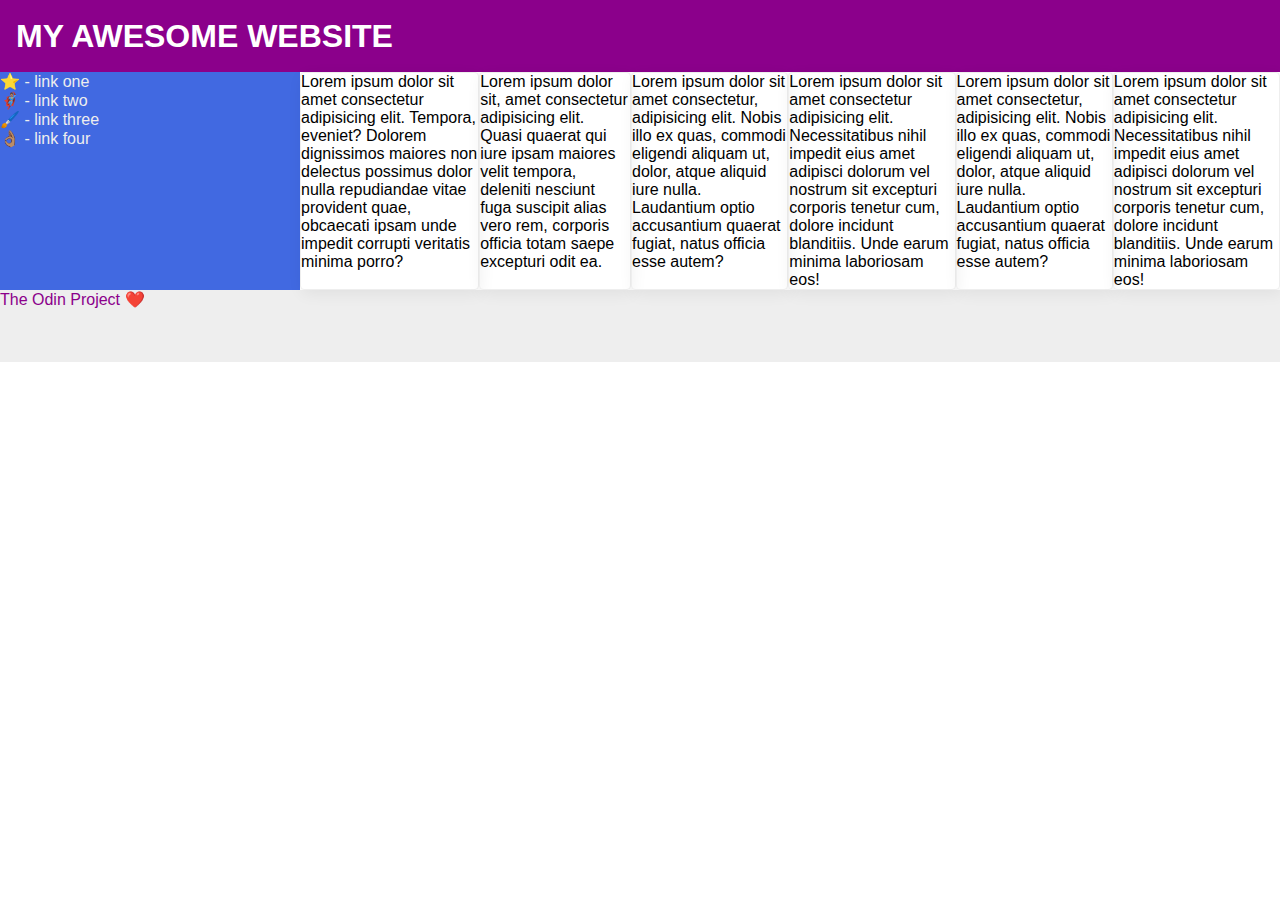
==== flex/07-flex-layout-2/index.html @ 6aba3c53 "add container for sidebar and cards" ====
<!DOCTYPE html>
<html lang="en">
  <head>
    <meta charset="UTF-8">
    <meta http-equiv="X-UA-Compatible" content="IE=edge">
    <meta name="viewport" content="width=device-width, initial-scale=1.0">
    <title>The Holy Grail</title>
    <link rel="stylesheet" href="style.css">
  </head>
  <body>
    <div class="header">
      MY AWESOME WEBSITE
    </div>
      <div class="container">
        <div class="sidebar">
          <ul>
            <li><a href="#">⭐ - link one</a></li>
            <li><a href="#">🦸🏽‍♂️ - link two</a></li>
            <li><a href="#">🖌️ - link three</a></li>
            <li><a href="#">👌🏽 - link four</a></li>
          </ul>
        </div>
        <div class="card">Lorem ipsum dolor sit amet consectetur adipisicing elit. Tempora, eveniet? Dolorem dignissimos maiores non delectus possimus dolor nulla repudiandae vitae provident quae, obcaecati ipsam unde impedit corrupti veritatis minima porro?</div>
        <div class="card">Lorem ipsum dolor sit, amet consectetur adipisicing elit. Quasi quaerat qui iure ipsam maiores velit tempora, deleniti nesciunt fuga suscipit alias vero rem, corporis officia totam saepe excepturi odit ea.</div>
        <div class="card">Lorem ipsum dolor sit amet consectetur, adipisicing elit. Nobis illo ex quas, commodi eligendi aliquam ut, dolor, atque aliquid iure nulla. Laudantium optio accusantium quaerat fugiat, natus officia esse autem?</div>
        <div class="card">Lorem ipsum dolor sit amet consectetur adipisicing elit. Necessitatibus nihil impedit eius amet adipisci dolorum vel nostrum sit excepturi corporis tenetur cum, dolore incidunt blanditiis. Unde earum minima laboriosam eos!</div>
        <div class="card">Lorem ipsum dolor sit amet consectetur, adipisicing elit. Nobis illo ex quas, commodi eligendi aliquam ut, dolor, atque aliquid iure nulla. Laudantium optio accusantium quaerat fugiat, natus officia esse autem?</div>
        <div class="card">Lorem ipsum dolor sit amet consectetur adipisicing elit. Necessitatibus nihil impedit eius amet adipisci dolorum vel nostrum sit excepturi corporis tenetur cum, dolore incidunt blanditiis. Unde earum minima laboriosam eos!</div>
      </div>
    <div class="footer">
      The Odin Project ❤️
    </div>
  </body>
</html>
---- flex/07-flex-layout-2/style.css ----
body {
  font-family: -apple-system, BlinkMacSystemFont, 'Segoe UI', Roboto, Oxygen, Ubuntu, Cantarell, 'Open Sans', 'Helvetica Neue', sans-serif;
  margin: 0;
  min-height: 100vh;
}

.header {
  height: 72px;
  background: darkmagenta;
  color: white;
  font-size: 32px;
  font-weight: 900;
  display: flex;
  align-items: center;
  padding-left: 16px;
}

.footer {
  height: 72px;
  background: #eee;
  color: darkmagenta;
}

.container {
  display: flex;
}

.sidebar {
  width: 300px;
  background: royalblue;
  flex: 1 0 auto;
}

ul, a:link {
  list-style: none;
  margin: 0;
  padding: 0;
  text-decoration: none;
  color: #eee;
}

.card {
  border: 1px solid #eee;
  box-shadow: 2px 4px 16px rgba(0,0,0,.06);
  border-radius: 4px;
}
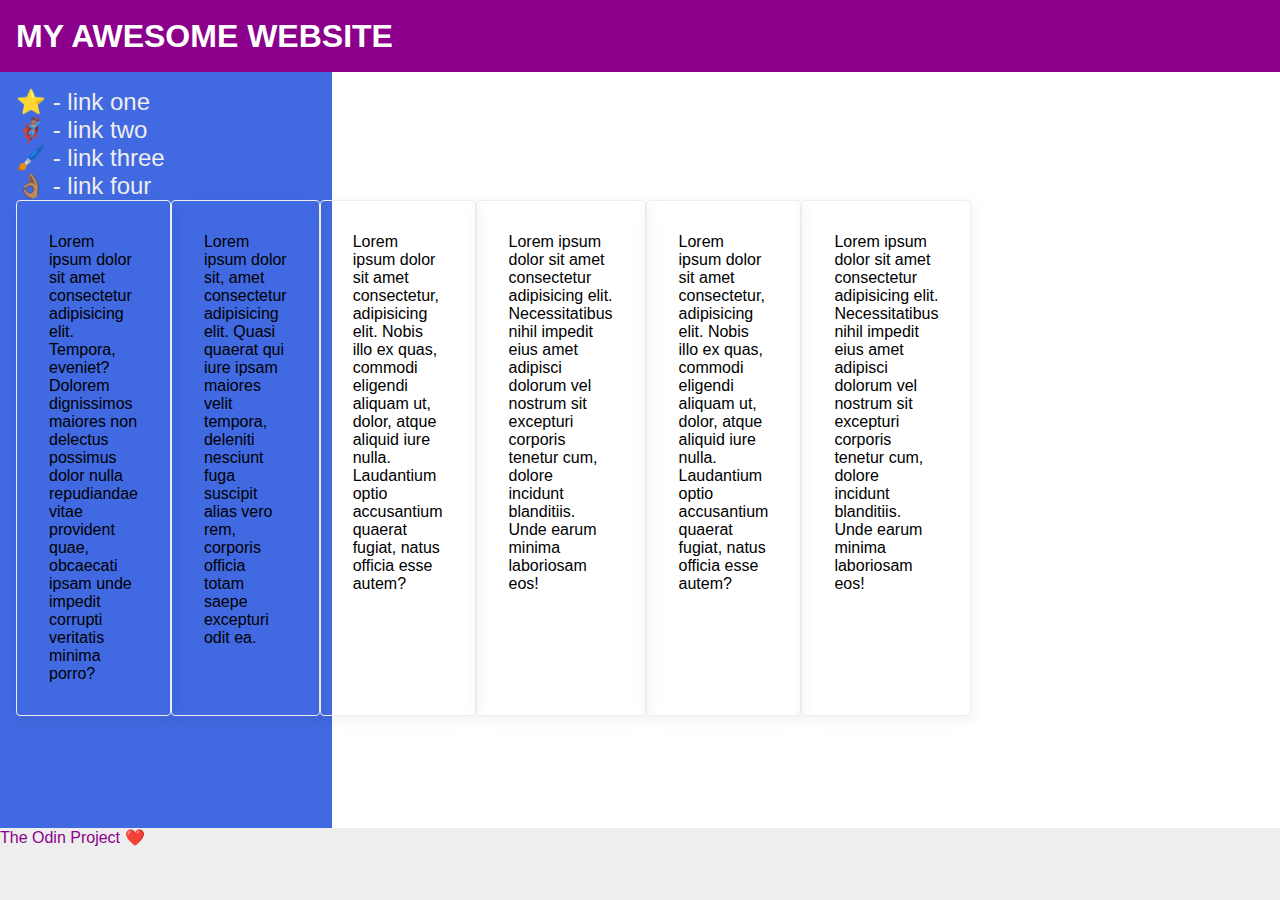
==== commit 7140f7dd: "change container to cards only instead of sidebar and cards" ====
--- a/flex/07-flex-layout-2/index.html
+++ b/flex/07-flex-layout-2/index.html
@@ -11,7 +11,6 @@
     <div class="header">
       MY AWESOME WEBSITE
     </div>
-      <div class="container">
         <div class="sidebar">
           <ul>
             <li><a href="#">⭐ - link one</a></li>
@@ -19,16 +18,19 @@
             <li><a href="#">🖌️ - link three</a></li>
             <li><a href="#">👌🏽 - link four</a></li>
           </ul>
-        </div>
-        <div class="card">Lorem ipsum dolor sit amet consectetur adipisicing elit. Tempora, eveniet? Dolorem dignissimos maiores non delectus possimus dolor nulla repudiandae vitae provident quae, obcaecati ipsam unde impedit corrupti veritatis minima porro?</div>
-        <div class="card">Lorem ipsum dolor sit, amet consectetur adipisicing elit. Quasi quaerat qui iure ipsam maiores velit tempora, deleniti nesciunt fuga suscipit alias vero rem, corporis officia totam saepe excepturi odit ea.</div>
-        <div class="card">Lorem ipsum dolor sit amet consectetur, adipisicing elit. Nobis illo ex quas, commodi eligendi aliquam ut, dolor, atque aliquid iure nulla. Laudantium optio accusantium quaerat fugiat, natus officia esse autem?</div>
-        <div class="card">Lorem ipsum dolor sit amet consectetur adipisicing elit. Necessitatibus nihil impedit eius amet adipisci dolorum vel nostrum sit excepturi corporis tenetur cum, dolore incidunt blanditiis. Unde earum minima laboriosam eos!</div>
-        <div class="card">Lorem ipsum dolor sit amet consectetur, adipisicing elit. Nobis illo ex quas, commodi eligendi aliquam ut, dolor, atque aliquid iure nulla. Laudantium optio accusantium quaerat fugiat, natus officia esse autem?</div>
-        <div class="card">Lorem ipsum dolor sit amet consectetur adipisicing elit. Necessitatibus nihil impedit eius amet adipisci dolorum vel nostrum sit excepturi corporis tenetur cum, dolore incidunt blanditiis. Unde earum minima laboriosam eos!</div>
+        <div class="container">  
+          <div class="card">Lorem ipsum dolor sit amet consectetur adipisicing elit. Tempora, eveniet? Dolorem dignissimos maiores non delectus possimus dolor nulla repudiandae vitae provident quae, obcaecati ipsam unde impedit corrupti veritatis minima porro?</div>
+          <div class="card">Lorem ipsum dolor sit, amet consectetur adipisicing elit. Quasi quaerat qui iure ipsam maiores velit tempora, deleniti nesciunt fuga suscipit alias vero rem, corporis officia totam saepe excepturi odit ea.</div>
+          <div class="card">Lorem ipsum dolor sit amet consectetur, adipisicing elit. Nobis illo ex quas, commodi eligendi aliquam ut, dolor, atque aliquid iure nulla. Laudantium optio accusantium quaerat fugiat, natus officia esse autem?</div>
+          <div class="card">Lorem ipsum dolor sit amet consectetur adipisicing elit. Necessitatibus nihil impedit eius amet adipisci dolorum vel nostrum sit excepturi corporis tenetur cum, dolore incidunt blanditiis. Unde earum minima laboriosam eos!</div>
+          <div class="card">Lorem ipsum dolor sit amet consectetur, adipisicing elit. Nobis illo ex quas, commodi eligendi aliquam ut, dolor, atque aliquid iure nulla. Laudantium optio accusantium quaerat fugiat, natus officia esse autem?</div>
+          <div class="card">Lorem ipsum dolor sit amet consectetur adipisicing elit. Necessitatibus nihil impedit eius amet adipisci dolorum vel nostrum sit excepturi corporis tenetur cum, dolore incidunt blanditiis. Unde earum minima laboriosam eos!</div>
+        </div>  
       </div>
     <div class="footer">
       The Odin Project ❤️
     </div>
   </body>
-</html>+</html>
+
+<!--last time i worked on this, i did the header, and sidebar and made a container for sidebar and cards-->--- a/flex/07-flex-layout-2/style.css
+++ b/flex/07-flex-layout-2/style.css
@@ -2,6 +2,8 @@
   font-family: -apple-system, BlinkMacSystemFont, 'Segoe UI', Roboto, Oxygen, Ubuntu, Cantarell, 'Open Sans', 'Helvetica Neue', sans-serif;
   margin: 0;
   min-height: 100vh;
+  display: flex;
+  flex-direction: column;
 }
 
 .header {
@@ -15,20 +17,21 @@
   padding-left: 16px;
 }
 
+.container {
+  display: flex;
+}
+
 .footer {
   height: 72px;
   background: #eee;
   color: darkmagenta;
 }
 
-.container {
-  display: flex;
-}
-
 .sidebar {
   width: 300px;
   background: royalblue;
   flex: 1 0 auto;
+  padding: 16px;
 }
 
 ul, a:link {
@@ -37,10 +40,12 @@
   padding: 0;
   text-decoration: none;
   color: #eee;
+  font-size: 24px;
 }
 
 .card {
   border: 1px solid #eee;
   box-shadow: 2px 4px 16px rgba(0,0,0,.06);
   border-radius: 4px;
+  padding: 32px;
 }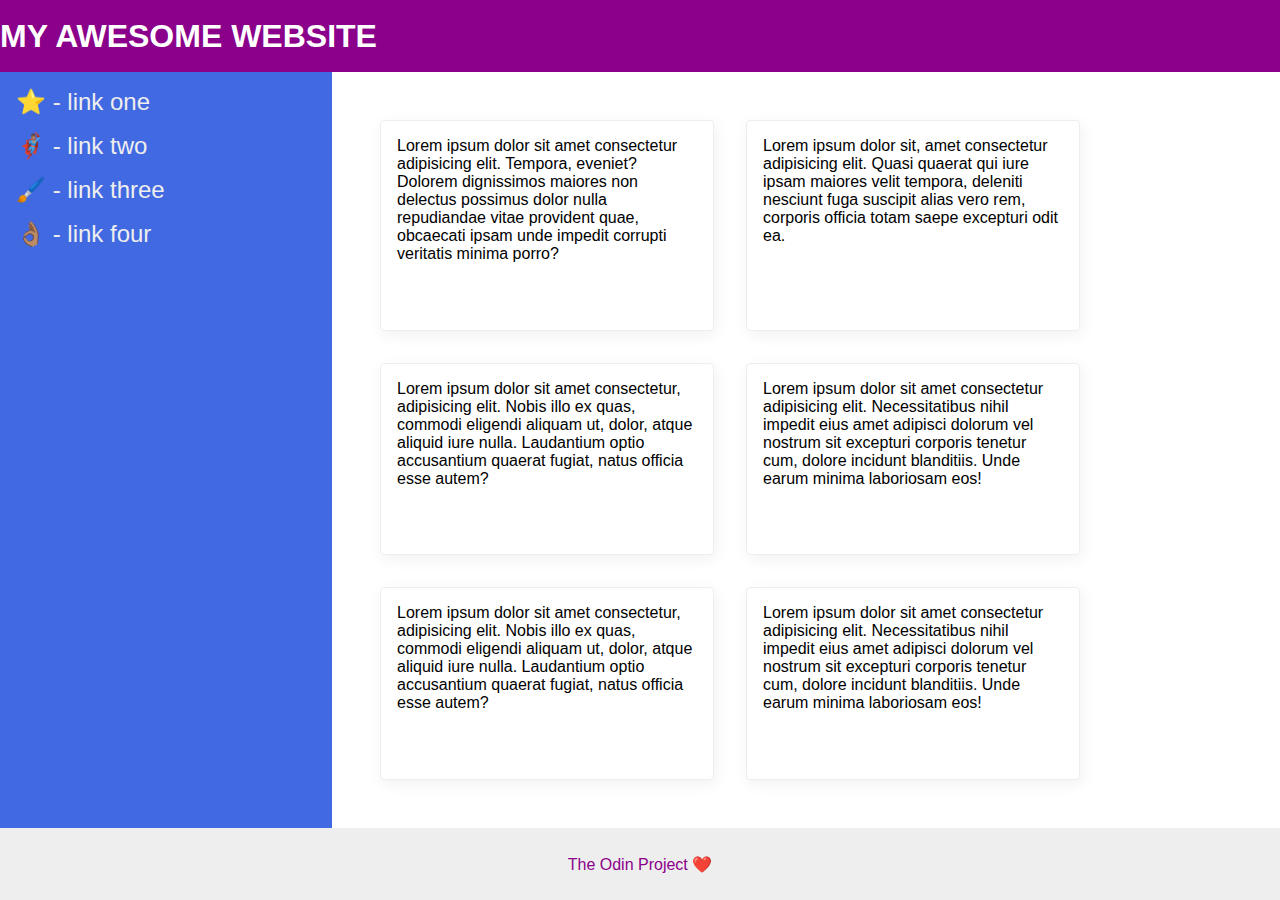
==== commit 3e4b2d79: "add flex containers to align cards, footer, and sidebar" ====
--- a/flex/07-flex-layout-2/index.html
+++ b/flex/07-flex-layout-2/index.html
@@ -11,22 +11,24 @@
     <div class="header">
       MY AWESOME WEBSITE
     </div>
-        <div class="sidebar">
-          <ul>
-            <li><a href="#">⭐ - link one</a></li>
-            <li><a href="#">🦸🏽‍♂️ - link two</a></li>
-            <li><a href="#">🖌️ - link three</a></li>
-            <li><a href="#">👌🏽 - link four</a></li>
-          </ul>
-        <div class="container">  
-          <div class="card">Lorem ipsum dolor sit amet consectetur adipisicing elit. Tempora, eveniet? Dolorem dignissimos maiores non delectus possimus dolor nulla repudiandae vitae provident quae, obcaecati ipsam unde impedit corrupti veritatis minima porro?</div>
-          <div class="card">Lorem ipsum dolor sit, amet consectetur adipisicing elit. Quasi quaerat qui iure ipsam maiores velit tempora, deleniti nesciunt fuga suscipit alias vero rem, corporis officia totam saepe excepturi odit ea.</div>
-          <div class="card">Lorem ipsum dolor sit amet consectetur, adipisicing elit. Nobis illo ex quas, commodi eligendi aliquam ut, dolor, atque aliquid iure nulla. Laudantium optio accusantium quaerat fugiat, natus officia esse autem?</div>
-          <div class="card">Lorem ipsum dolor sit amet consectetur adipisicing elit. Necessitatibus nihil impedit eius amet adipisci dolorum vel nostrum sit excepturi corporis tenetur cum, dolore incidunt blanditiis. Unde earum minima laboriosam eos!</div>
-          <div class="card">Lorem ipsum dolor sit amet consectetur, adipisicing elit. Nobis illo ex quas, commodi eligendi aliquam ut, dolor, atque aliquid iure nulla. Laudantium optio accusantium quaerat fugiat, natus officia esse autem?</div>
-          <div class="card">Lorem ipsum dolor sit amet consectetur adipisicing elit. Necessitatibus nihil impedit eius amet adipisci dolorum vel nostrum sit excepturi corporis tenetur cum, dolore incidunt blanditiis. Unde earum minima laboriosam eos!</div>
+        <div class="body">
+          <div class="sidebar">
+            <ul>
+              <li><a href="#">⭐ - link one</a></li>
+              <li><a href="#">🦸🏽‍♂️ - link two</a></li>
+              <li><a href="#">🖌️ - link three</a></li>
+              <li><a href="#">👌🏽 - link four</a></li>
+            </ul>
+          </div>
+          <div class="container">  
+            <div class="card">Lorem ipsum dolor sit amet consectetur adipisicing elit. Tempora, eveniet? Dolorem dignissimos maiores non delectus possimus dolor nulla repudiandae vitae provident quae, obcaecati ipsam unde impedit corrupti veritatis minima porro?</div>
+            <div class="card">Lorem ipsum dolor sit, amet consectetur adipisicing elit. Quasi quaerat qui iure ipsam maiores velit tempora, deleniti nesciunt fuga suscipit alias vero rem, corporis officia totam saepe excepturi odit ea.</div>
+            <div class="card">Lorem ipsum dolor sit amet consectetur, adipisicing elit. Nobis illo ex quas, commodi eligendi aliquam ut, dolor, atque aliquid iure nulla. Laudantium optio accusantium quaerat fugiat, natus officia esse autem?</div>
+            <div class="card">Lorem ipsum dolor sit amet consectetur adipisicing elit. Necessitatibus nihil impedit eius amet adipisci dolorum vel nostrum sit excepturi corporis tenetur cum, dolore incidunt blanditiis. Unde earum minima laboriosam eos!</div>
+            <div class="card">Lorem ipsum dolor sit amet consectetur, adipisicing elit. Nobis illo ex quas, commodi eligendi aliquam ut, dolor, atque aliquid iure nulla. Laudantium optio accusantium quaerat fugiat, natus officia esse autem?</div>
+            <div class="card">Lorem ipsum dolor sit amet consectetur adipisicing elit. Necessitatibus nihil impedit eius amet adipisci dolorum vel nostrum sit excepturi corporis tenetur cum, dolore incidunt blanditiis. Unde earum minima laboriosam eos!</div>
+          </div>
         </div>  
-      </div>
     <div class="footer">
       The Odin Project ❤️
     </div>
--- a/flex/07-flex-layout-2/style.css
+++ b/flex/07-flex-layout-2/style.css
@@ -14,10 +14,11 @@
   font-weight: 900;
   display: flex;
   align-items: center;
-  padding-left: 16px;
+  padding-left: 0 16px;
 }
 
-.container {
+.body {
+  flex: 1;
   display: flex;
 }
 
@@ -25,27 +26,46 @@
   height: 72px;
   background: #eee;
   color: darkmagenta;
+  display: flex;
+  justify-content: center;
+  align-items: center;
 }
 
 .sidebar {
   width: 300px;
   background: royalblue;
-  flex: 1 0 auto;
+  flex-shrink: 0;
   padding: 16px;
 }
 
-ul, a:link {
-  list-style: none;
+ul {
+  list-style-type: none;
   margin: 0;
   padding: 0;
+}
+
+li {
+  margin-bottom: 16px;
+}
+
+a {
+  color: #eee;
   text-decoration: none;
-  color: #eee;
   font-size: 24px;
 }
+
+.container {
+  padding: 32px;
+  display: flex;
+  flex-wrap: wrap;
+}
+
 
 .card {
   border: 1px solid #eee;
   box-shadow: 2px 4px 16px rgba(0,0,0,.06);
   border-radius: 4px;
-  padding: 32px;
+  padding: 16px;
+  margin: 16px;
+  width: 300px;
 }